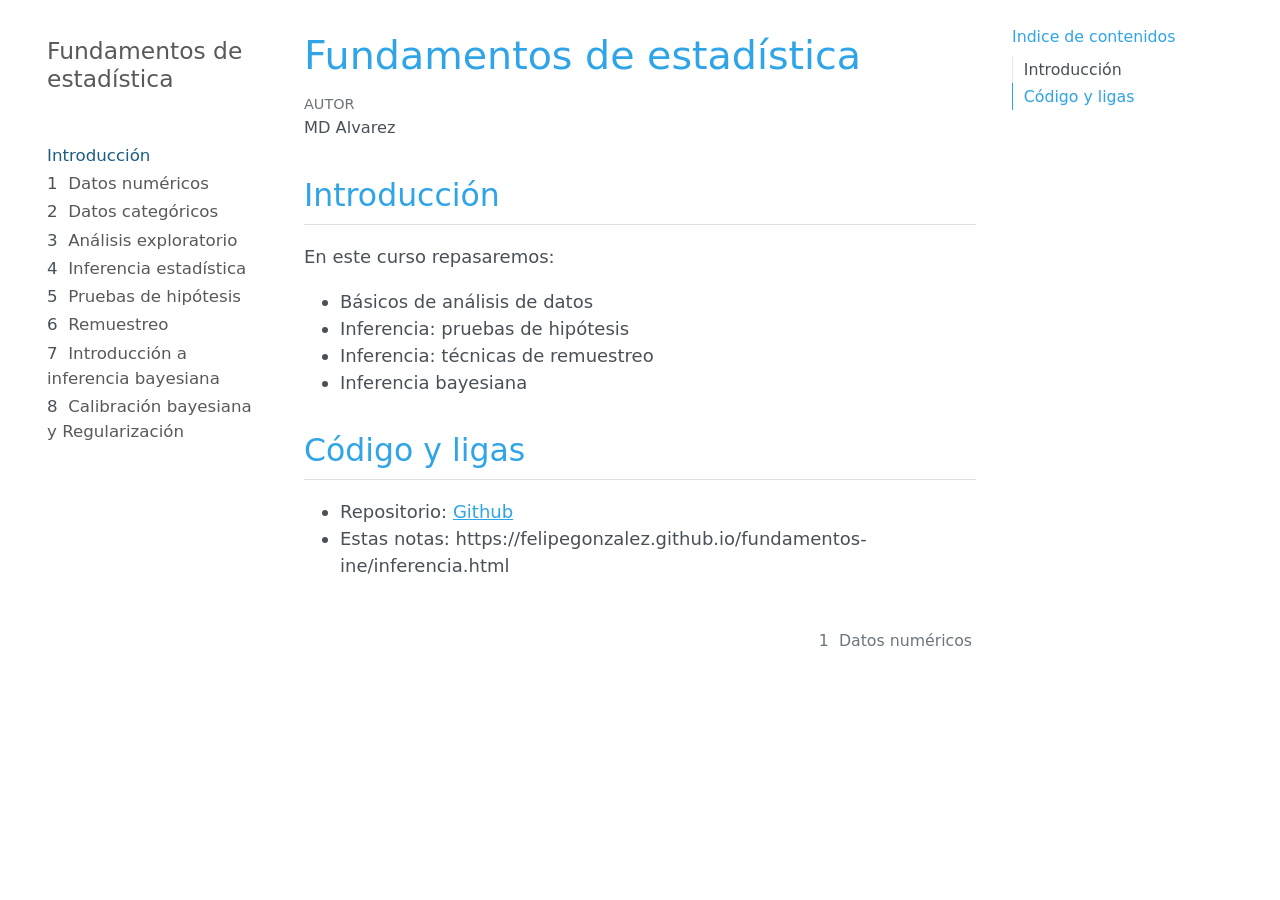
==== docs/index.html @ b92d17cc "Files" ====
<!DOCTYPE html>
<html xmlns="http://www.w3.org/1999/xhtml" lang="es" xml:lang="es"><head>

<meta charset="utf-8">
<meta name="generator" content="quarto-0.9.466">

<meta name="viewport" content="width=device-width, initial-scale=1.0, user-scalable=yes">

<meta name="author" content="MD Alvarez">

<title>Fundamentos de estadística</title>
<style>
code{white-space: pre-wrap;}
span.smallcaps{font-variant: small-caps;}
span.underline{text-decoration: underline;}
div.column{display: inline-block; vertical-align: top; width: 50%;}
div.hanging-indent{margin-left: 1.5em; text-indent: -1.5em;}
ul.task-list{list-style: none;}
</style>

<script id="quarto-search-options" type="application/json">{
  "location": "sidebar",
  "copy-button": false,
  "collapse-after": 3,
  "panel-placement": "start",
  "type": "textbox",
  "limit": 20,
  "language": {
    "search-no-results-text": "Sín resultados",
    "search-matching-documents-text": "documentos encontrados",
    "search-copy-link-title": "Copiar el enlace en la busqueda",
    "search-hide-matches-text": "Esconder resultados adicionales",
    "search-more-match-text": "hay más resultados en este documento",
    "search-more-matches-text": "más resultados en este documento",
    "search-clear-button-title": "Borrar",
    "search-detached-cancel-button-title": "Cancelar",
    "search-submit-button-title": "Eviar"
  }
}</script>


<script src="site_libs/quarto-nav/quarto-nav.js"></script><script src="site_libs/quarto-nav/headroom.min.js"></script><script src="site_libs/clipboard/clipboard.min.js"></script><script src="site_libs/quarto-search/autocomplete.umd.js"></script><script src="site_libs/quarto-search/fuse.min.js"></script><script src="site_libs/quarto-search/quarto-search.js"></script><meta name="quarto:offset" content="./"><link href="/numericos.html" rel="next"><script src="site_libs/quarto-html/quarto.js"></script><script src="site_libs/quarto-html/popper.min.js"></script><script src="site_libs/quarto-html/tippy.umd.min.js"></script><script src="site_libs/quarto-html/anchor.min.js"></script><link href="site_libs/quarto-html/tippy.css" rel="stylesheet"><link href="site_libs/quarto-html/quarto-syntax-highlighting.css" rel="stylesheet" id="quarto-text-highlighting-styles"><script src="site_libs/bootstrap/bootstrap.min.js"></script><link href="site_libs/bootstrap/bootstrap-icons.css" rel="stylesheet"><link href="site_libs/bootstrap/bootstrap.min.css" rel="stylesheet"></head>

<body class="nav-sidebar floating">

<div id="quarto-search-results"></div>
  <header id="quarto-header" class="headroom fixed-top">
  <nav class="quarto-secondary-nav" data-bs-toggle="collapse" data-bs-target="#quarto-sidebar" aria-controls="quarto-sidebar" aria-expanded="false" aria-label="Toggle sidebar navigation" onclick="if (window.quartoToggleHeadroom) { window.quartoToggleHeadroom(); }">
    <div class="container-fluid d-flex justify-content-between">
      <h1 class="quarto-secondary-nav-title">Fundamentos de estadística</h1>
      <button type="button" class="quarto-btn-toggle btn" aria-label="Show secondary navigation">
        <i class="bi bi-chevron-right"></i>
      </button>
    </div>
  </nav>
</header>
<!-- content -->
<div id="quarto-content" class="quarto-container page-columns page-rows-contents page-layout-article">
<!-- sidebar -->
  <nav id="quarto-sidebar" class="sidebar collapse sidebar-navigation floating overflow-auto">
    <div class="pt-lg-2 mt-2 text-left sidebar-header">
    <div class="sidebar-title mb-0 py-0">
      <a href="./">Fundamentos de estadística</a> 
    </div>
      </div>
      <div class="mt-2 flex-shrink-0 align-items-center">
        <div class="sidebar-search">
        <div id="quarto-search" class="" title="Search"></div>
        </div>
      </div>
    <div class="sidebar-menu-container"> 
    <ul class="list-unstyled mt-1">
        <li class="sidebar-item">
  <div class="sidebar-item-container"> 
  <a href="./index.html" class="sidebar-item-text sidebar-link active">Introducción</a>
  </div>
</li>
        <li class="sidebar-item">
  <div class="sidebar-item-container"> 
  <a href="./numericos.html" class="sidebar-item-text sidebar-link"><span class="chapter-number">1</span>&nbsp; <span class="chapter-title">Datos numéricos</span></a>
  </div>
</li>
        <li class="sidebar-item">
  <div class="sidebar-item-container"> 
  <a href="./categoricos.html" class="sidebar-item-text sidebar-link"><span class="chapter-number">2</span>&nbsp; <span class="chapter-title">Datos categóricos</span></a>
  </div>
</li>
        <li class="sidebar-item">
  <div class="sidebar-item-container"> 
  <a href="./analisis-datos.html" class="sidebar-item-text sidebar-link"><span class="chapter-number">3</span>&nbsp; <span class="chapter-title">Análisis exploratorio</span></a>
  </div>
</li>
        <li class="sidebar-item">
  <div class="sidebar-item-container"> 
  <a href="./inferencia.html" class="sidebar-item-text sidebar-link"><span class="chapter-number">4</span>&nbsp; <span class="chapter-title">Inferencia estadística</span></a>
  </div>
</li>
        <li class="sidebar-item">
  <div class="sidebar-item-container"> 
  <a href="./pruebas-hipotesis.html" class="sidebar-item-text sidebar-link"><span class="chapter-number">5</span>&nbsp; <span class="chapter-title">Pruebas de hipótesis</span></a>
  </div>
</li>
        <li class="sidebar-item">
  <div class="sidebar-item-container"> 
  <a href="./remuestreo-bootstrap.html" class="sidebar-item-text sidebar-link"><span class="chapter-number">6</span>&nbsp; <span class="chapter-title">Remuestreo</span></a>
  </div>
</li>
        <li class="sidebar-item">
  <div class="sidebar-item-container"> 
  <a href="./intro-bayesiana-1.html" class="sidebar-item-text sidebar-link"><span class="chapter-number">7</span>&nbsp; <span class="chapter-title">Introducción a inferencia bayesiana</span></a>
  </div>
</li>
        <li class="sidebar-item">
  <div class="sidebar-item-container"> 
  <a href="./intro-bayesiana-2.html" class="sidebar-item-text sidebar-link"><span class="chapter-number">8</span>&nbsp; <span class="chapter-title">Calibración bayesiana y Regularización</span></a>
  </div>
</li>
    </ul>
    </div>
</nav>
<!-- margin-sidebar -->
    <div id="quarto-margin-sidebar" class="sidebar margin-sidebar">
        <nav id="TOC" role="doc-toc">
    <h2 id="toc-title">Indice de contenidos</h2>
   
  <ul>
  <li><a href="#introducción" id="toc-introducción" class="nav-link active" data-scroll-target="#introducción">Introducción</a></li>
  <li><a href="#código-y-ligas" id="toc-código-y-ligas" class="nav-link" data-scroll-target="#código-y-ligas">Código y ligas</a></li>
  </ul>
</nav>
    </div>
<!-- main -->
<main class="content" id="quarto-document-content">

<header id="title-block-header" class="quarto-title-block default">
<div class="quarto-title">
<h1 class="title d-none d-lg-block">Fundamentos de estadística</h1>
</div>



<div class="quarto-title-meta">

    <div>
    <div class="quarto-title-meta-heading">Autor</div>
    <div class="quarto-title-meta-contents">
             <p>MD Alvarez </p>
          </div>
  </div>
    
    
  </div>
  

</header>

<section id="introducción" class="level2 unnumbered">
<h2 class="unnumbered anchored" data-anchor-id="introducción">Introducción</h2>
<p>En este curso repasaremos:</p>
<ul>
<li>Básicos de análisis de datos</li>
<li>Inferencia: pruebas de hipótesis</li>
<li>Inferencia: técnicas de remuestreo</li>
<li>Inferencia bayesiana</li>
</ul>
</section>
<section id="código-y-ligas" class="level2">
<h2 class="anchored" data-anchor-id="código-y-ligas">Código y ligas</h2>
<ul>
<li>Repositorio: <a href="https://github.com/felipegonzalez/fundamentos-ine">Github</a></li>
<li>Estas notas: https://felipegonzalez.github.io/fundamentos-ine/inferencia.html</li>
</ul>


</section>

</main> <!-- /main -->
<script id="quarto-html-after-body" type="application/javascript">
window.document.addEventListener("DOMContentLoaded", function (event) {
  const icon = "";
  const anchorJS = new window.AnchorJS();
  anchorJS.options = {
    placement: 'right',
    icon: icon
  };
  anchorJS.add('.anchored');
  const clipboard = new window.ClipboardJS('.code-copy-button', {
    target: function(trigger) {
      return trigger.previousElementSibling;
    }
  });
  clipboard.on('success', function(e) {
    // button target
    const button = e.trigger;
    // don't keep focus
    button.blur();
    // flash "checked"
    button.classList.add('code-copy-button-checked');
    var currentTitle = button.getAttribute("title");
    button.setAttribute("title", "Copiada");
    setTimeout(function() {
      button.setAttribute("title", currentTitle);
      button.classList.remove('code-copy-button-checked');
    }, 1000);
    // clear code selection
    e.clearSelection();
  });
  function tippyHover(el, contentFn) {
    const config = {
      allowHTML: true,
      content: contentFn,
      maxWidth: 500,
      delay: 100,
      arrow: false,
      appendTo: function(el) {
          return el.parentElement;
      },
      interactive: true,
      interactiveBorder: 10,
      theme: 'quarto',
      placement: 'bottom-start'
    };
    window.tippy(el, config); 
  }
  const noterefs = window.document.querySelectorAll('a[role="doc-noteref"]');
  for (var i=0; i<noterefs.length; i++) {
    const ref = noterefs[i];
    tippyHover(ref, function() {
      let href = ref.getAttribute('href');
      try { href = new URL(href).hash; } catch {}
      const id = href.replace(/^#\/?/, "");
      const note = window.document.getElementById(id);
      return note.innerHTML;
    });
  }
  var bibliorefs = window.document.querySelectorAll('a[role="doc-biblioref"]');
  for (var i=0; i<bibliorefs.length; i++) {
    const ref = bibliorefs[i];
    const cites = ref.parentNode.getAttribute('data-cites').split(' ');
    tippyHover(ref, function() {
      var popup = window.document.createElement('div');
      cites.forEach(function(cite) {
        var citeDiv = window.document.createElement('div');
        citeDiv.classList.add('hanging-indent');
        citeDiv.classList.add('csl-entry');
        var biblioDiv = window.document.getElementById('ref-' + cite);
        if (biblioDiv) {
          citeDiv.innerHTML = biblioDiv.innerHTML;
        }
        popup.appendChild(citeDiv);
      });
      return popup.innerHTML;
    });
  }
});
</script>
<nav class="page-navigation">
  <div class="nav-page nav-page-previous">
  </div>
  <div class="nav-page nav-page-next">
      <a href="./numericos.html" class="pagination-link">
        <span class="nav-page-text"><span class="chapter-number">1</span>&nbsp; <span class="chapter-title">Datos numéricos</span></span> <i class="bi bi-arrow-right-short"></i>
      </a>
  </div>
</nav>
</div> <!-- /content -->



</body></html>
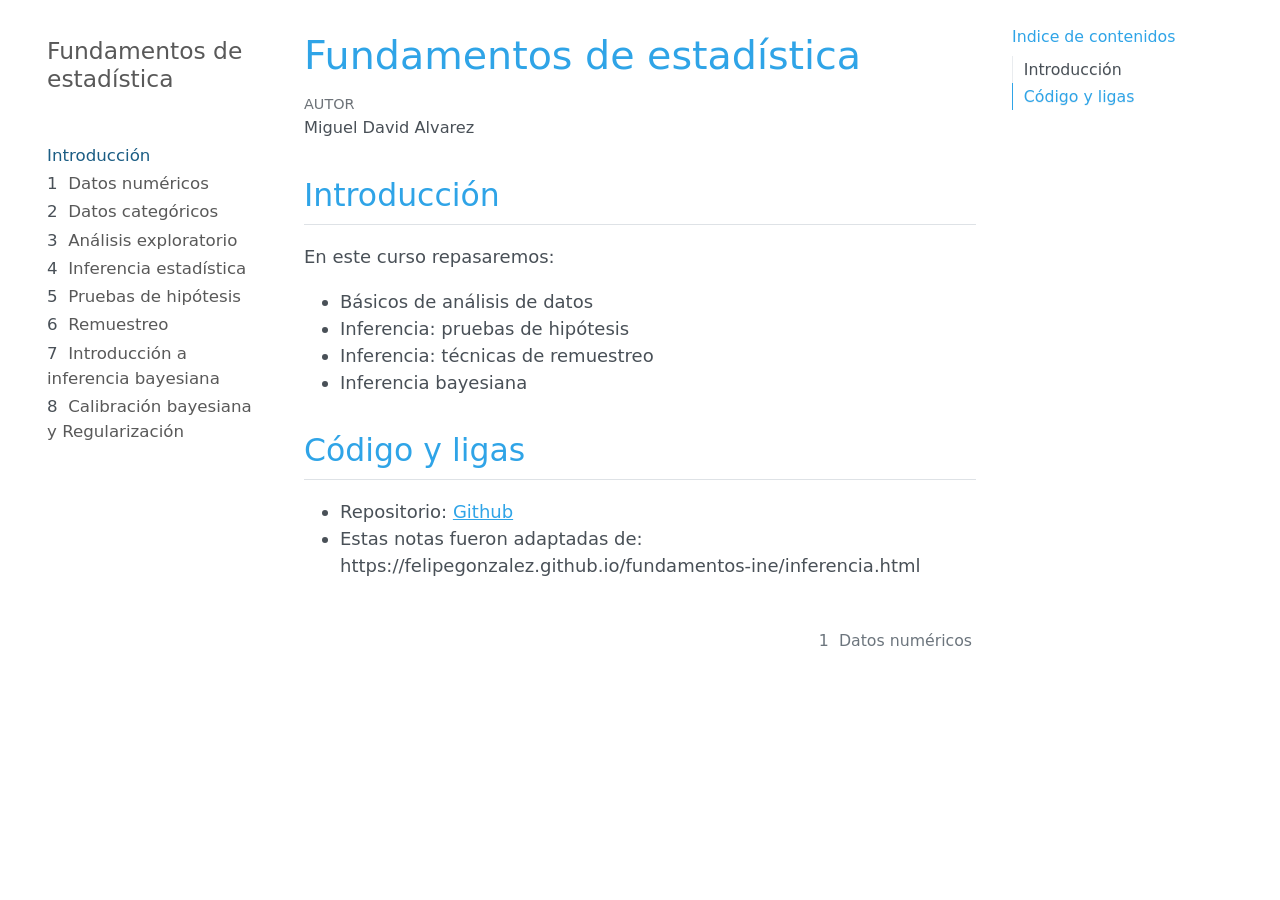
==== commit d6746c19: "Update index.html" ====
--- a/docs/index.html
+++ b/docs/index.html
@@ -6,7 +6,7 @@
 
 <meta name="viewport" content="width=device-width, initial-scale=1.0, user-scalable=yes">
 
-<meta name="author" content="MD Alvarez">
+<meta name="author" content="Miguel David Alvarez">
 
 <title>Fundamentos de estadística</title>
 <style>
@@ -144,7 +144,7 @@
     <div>
     <div class="quarto-title-meta-heading">Autor</div>
     <div class="quarto-title-meta-contents">
-             <p>MD Alvarez </p>
+             <p>Miguel David Alvarez </p>
           </div>
   </div>
     
@@ -167,8 +167,8 @@
 <section id="código-y-ligas" class="level2">
 <h2 class="anchored" data-anchor-id="código-y-ligas">Código y ligas</h2>
 <ul>
-<li>Repositorio: <a href="https://github.com/felipegonzalez/fundamentos-ine">Github</a></li>
-<li>Estas notas: https://felipegonzalez.github.io/fundamentos-ine/inferencia.html</li>
+<li>Repositorio: <a href="https://github.com/MDAlvarezH/Curso_Ciencia-de-datos_R">Github</a></li>
+<li>Estas notas fueron adaptadas de: https://felipegonzalez.github.io/fundamentos-ine/inferencia.html</li>
 </ul>
 
 
